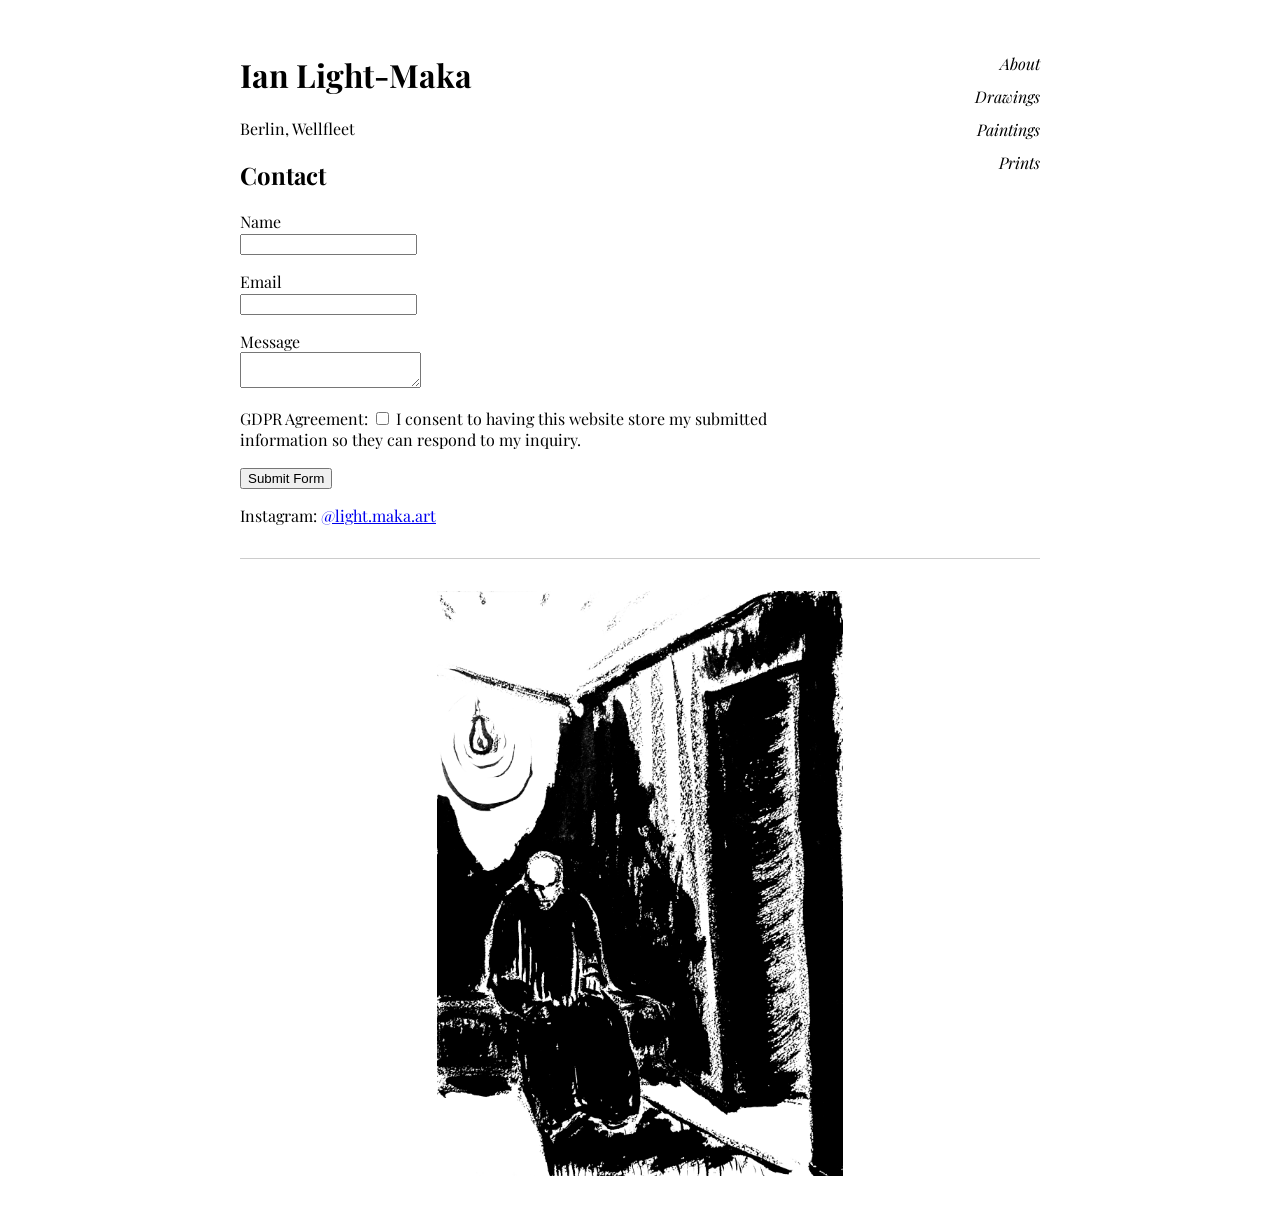
==== index.html @ 049aa605 "adjusted form" ====
<!DOCTYPE html>
<html lang="en">
<head>
    <meta charset="UTF-8">
    <meta name="viewport" content="width=device-width, initial-scale=1.0">
    <title>Artist Portfolio</title>
    <link rel="preconnect" href="https://fonts.googleapis.com">
    <link rel="preconnect" href="https://fonts.gstatic.com" crossorigin>
    <link href="https://fonts.googleapis.com/css2?family=Playfair+Display:wght@400;700&display=swap" rel="stylesheet">
    <style>
        body { font-family: "Playfair Display", Georgia, serif; max-width: 800px; margin: 2rem auto; padding: 0 1rem; }
        .page-layout { display: flex; justify-content: space-between; align-items: flex-start; gap: 3rem; padding-bottom: 1rem; border-bottom: 1px solid #ccc; }
        h1 { font-size: 2em; }
        .contact-info { margin-bottom: 0; }
        .nav-links { display: flex; flex-direction: column; gap: 0.75rem; list-style: none; margin: 0; padding: 0; }
        .nav-links a { color: inherit; text-decoration: none; font-style: italic; font-weight: normal; }
        nav { flex: 0 0 180px; padding-top: 1.34em; text-align: right; }
        .artwork-showcase { display: flex; justify-content: center; margin: 2rem auto 0; }
        .artwork-slideshow { position: relative; width: min(100%, 700px); height: min(65vh, 600px); }
        .artwork-slideshow img { position: absolute; inset: 0; width: 100%; height: 100%; object-fit: contain; opacity: 0; transition: opacity 1s ease-in-out; }
        .artwork-slideshow img.is-visible { opacity: 1; }
        @media (max-width: 600px) { .page-layout { flex-direction: column; gap: 1rem; } nav { flex-basis: auto; padding-top: 0; } }
    </style>
</head>
<body>
    <main class="page-layout">
        <div>
            <h1>Ian Light-Maka</h1>
            <p>Berlin, Wellfleet</p>

            <!-- Contact Information -->
            <section class="contact-info">
                <h2>Contact</h2>
                <form action="https://api.web3forms.com/submit" method="POST">
                    <input type="hidden" name="access_key" value="6701bef3-bb84-4c04-9369-693c3551a00b">
                    <p>
                        <label for="name">Name</label><br>
                        <input type="text" id="name" name="name" required>
                    </p>
                    <p>
                        <label for="email">Email</label><br>
                        <input type="email" id="email" name="email" required>
                    </p>
                    <p>
                        <label for="message">Message</label><br>
                        <textarea id="message" name="message" required></textarea>
                    </p>
                    <p>
                        GDPR Agreement: <input type="checkbox" name="gdpr" value="true" required> I consent to having this website store my submitted information so they can respond to my inquiry.
                    </p>
                    <button type="submit">Submit Form</button>
                </form>
                <p>Instagram: <a href="https://instagram.com/light.maka.art" target="_blank">@light.maka.art</a></p>
            </section>
        </div>

        <!-- Navigation Links to Sub-pages -->
        <nav>
            <ul class="nav-links">
                <li><a href="artist_statement.html">About</a></li>
                <li><a href="drawings.html">Drawings</a></li>
                <li><a href="paintings.html">Paintings</a></li>
                <li><a href="prints.html">Prints</a></li>
            </ul>
        </nav>
    </main>

    <section class="artwork-showcase" aria-label="Selected artwork">
        <div class="artwork-slideshow"></div>
    </section>

    <script>
        const artworkFiles = [
            ["ink_drawings/full/armut_after_kollwitz.jpg", "Drawing: Armut after Kollwitz"],
            ["ink_drawings/full/august_7_20_minutes_2026.jpg", "Drawing: August 7, 20 minutes, 2026"],
            ["ink_drawings/full/fire1.jpg", "Drawing: Fire 1"],
            ["ink_drawings/full/fire2.jpg", "Drawing: Fire 2"],
            ["ink_drawings/full/fire3.jpg", "Drawing: Fire 3"],
            ["ink_drawings/full/P8090996.jpg", "Drawing: P8090996"],
            ["ink_drawings/full/embrace.jpg", "Drawing: Embrace"],
            ["ink_drawings/full/wellfleet_railroad_pilings_2026.jpg", "Drawing: Wellfleet railroad pilings, 2026"],
            ["paintings/full/after_the_burial.jpg", "Painting: After the Burial"],
            ["paintings/full/der_sbahnzug.jpg", "Painting: Der S-Bahnzug"],
            ["prints/full/paar_less_contrast.jpg", "Print: Paar Less Contrast"]
        ];
        const slideshow = document.querySelector(".artwork-slideshow");

        artworkFiles.forEach(([src, alt], index) => {
            const image = document.createElement("img");
            image.src = src;
            image.alt = alt;
            image.className = index === 0 ? "is-visible" : "";
            slideshow.appendChild(image);
        });

        const images = slideshow.querySelectorAll("img");
        let currentImage = 0;

        setInterval(() => {
            images[currentImage].classList.remove("is-visible");
            currentImage = (currentImage + 1) % images.length;
            images[currentImage].classList.add("is-visible");
        }, 7000);
    </script>
</body>
</html>
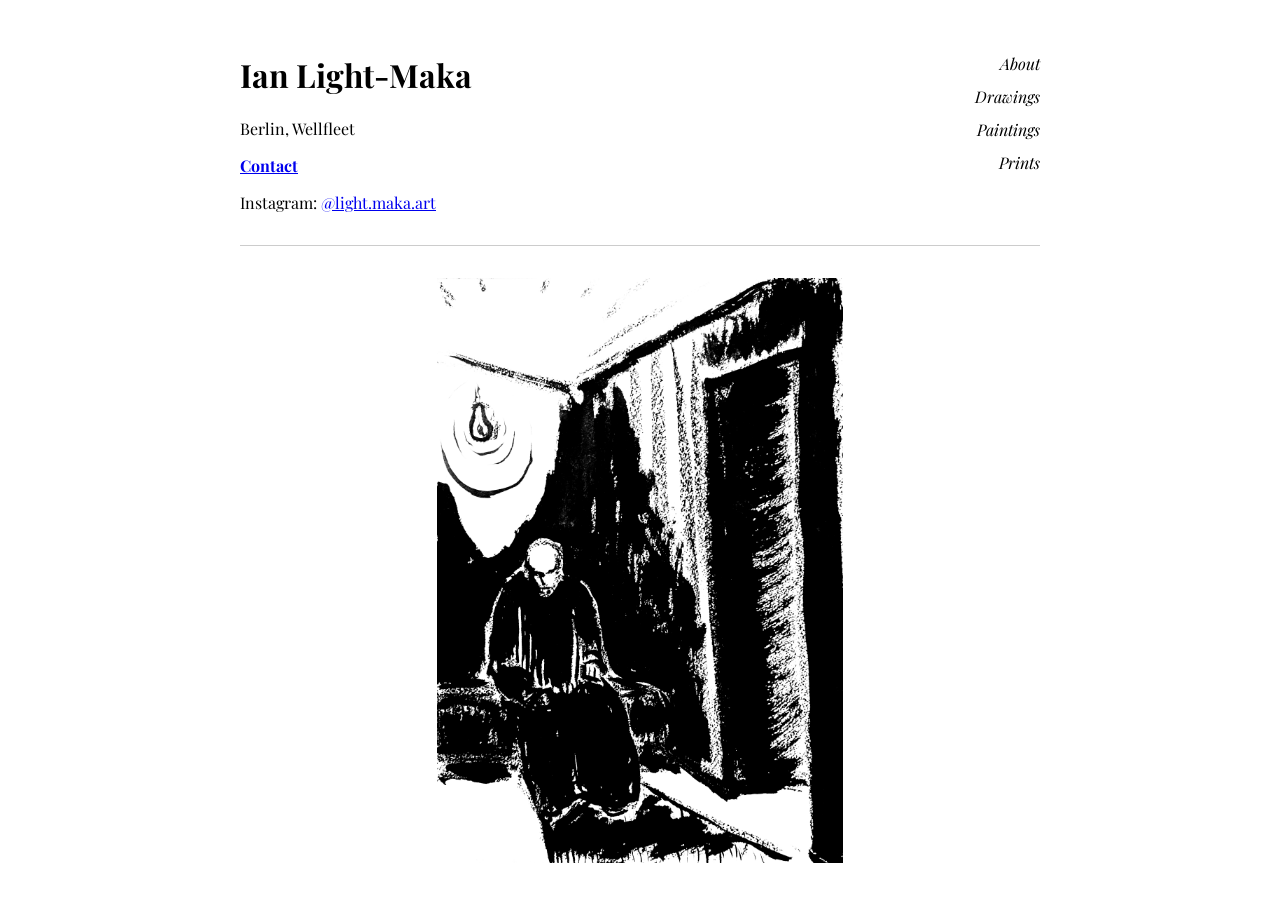
==== commit decf60ea: "adjusted form submission" ====
--- a/index.html
+++ b/index.html
@@ -30,26 +30,7 @@
 
             <!-- Contact Information -->
             <section class="contact-info">
-                <h2>Contact</h2>
-                <form action="https://api.web3forms.com/submit" method="POST">
-                    <input type="hidden" name="access_key" value="6701bef3-bb84-4c04-9369-693c3551a00b">
-                    <p>
-                        <label for="name">Name</label><br>
-                        <input type="text" id="name" name="name" required>
-                    </p>
-                    <p>
-                        <label for="email">Email</label><br>
-                        <input type="email" id="email" name="email" required>
-                    </p>
-                    <p>
-                        <label for="message">Message</label><br>
-                        <textarea id="message" name="message" required></textarea>
-                    </p>
-                    <p>
-                        GDPR Agreement: <input type="checkbox" name="gdpr" value="true" required> I consent to having this website store my submitted information so they can respond to my inquiry.
-                    </p>
-                    <button type="submit">Submit Form</button>
-                </form>
+                <p><strong><a href="contact.html" target="_blank" rel="noopener noreferrer">Contact</a></strong></p>
                 <p>Instagram: <a href="https://instagram.com/light.maka.art" target="_blank">@light.maka.art</a></p>
             </section>
         </div>
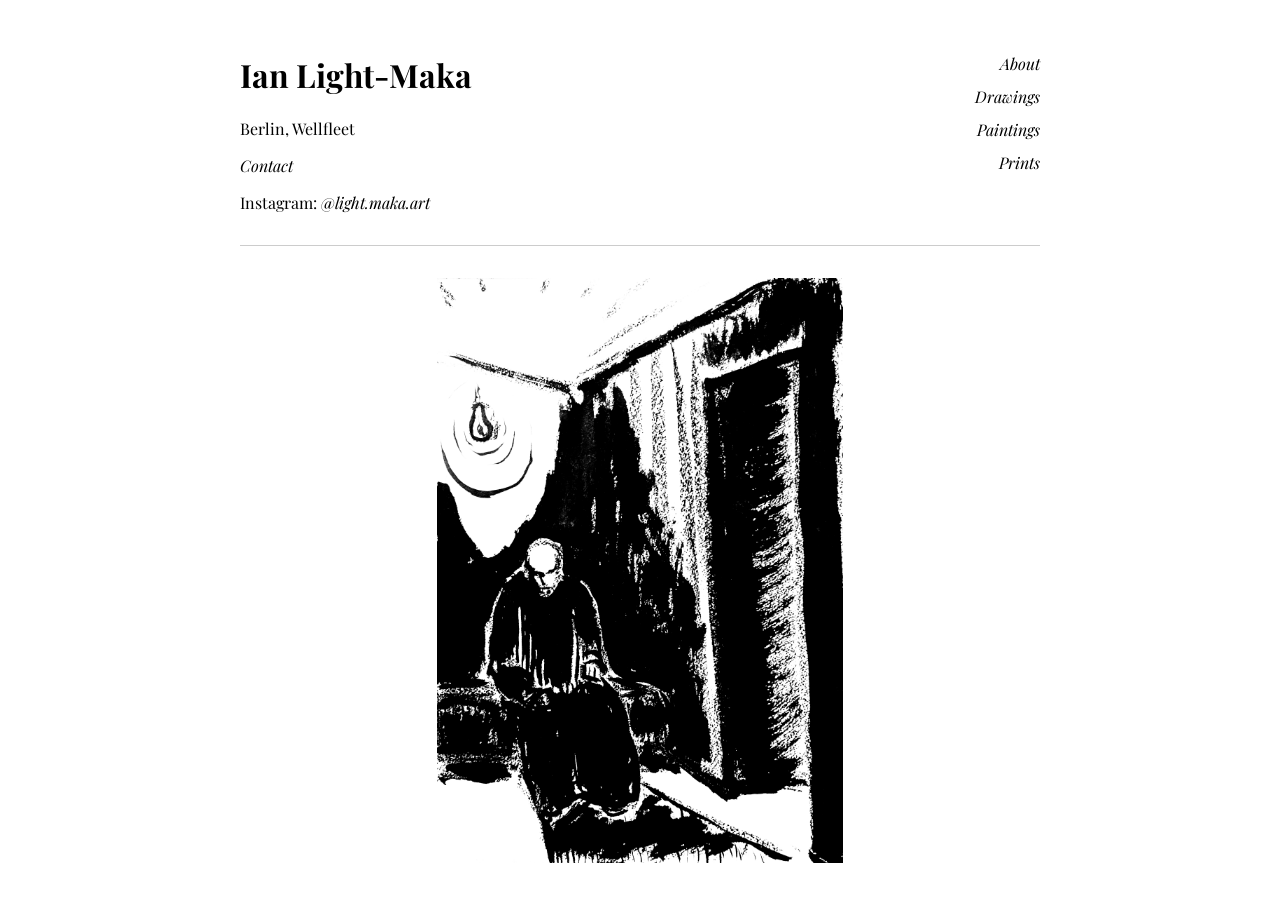
==== commit 65a053bd: "new monotypes" ====
--- a/index.html
+++ b/index.html
@@ -12,6 +12,7 @@
         .page-layout { display: flex; justify-content: space-between; align-items: flex-start; gap: 3rem; padding-bottom: 1rem; border-bottom: 1px solid #ccc; }
         h1 { font-size: 2em; }
         .contact-info { margin-bottom: 0; }
+        .contact-info a { color: inherit; text-decoration: none; font-style: italic; font-weight: normal; }
         .nav-links { display: flex; flex-direction: column; gap: 0.75rem; list-style: none; margin: 0; padding: 0; }
         .nav-links a { color: inherit; text-decoration: none; font-style: italic; font-weight: normal; }
         nav { flex: 0 0 180px; padding-top: 1.34em; text-align: right; }
@@ -30,7 +31,7 @@
 
             <!-- Contact Information -->
             <section class="contact-info">
-                <p><strong><a href="contact.html" target="_blank" rel="noopener noreferrer">Contact</a></strong></p>
+                <p><a href="contact.html" target="_blank" rel="noopener noreferrer">Contact</a></p>
                 <p>Instagram: <a href="https://instagram.com/light.maka.art" target="_blank">@light.maka.art</a></p>
             </section>
         </div>
@@ -62,7 +63,12 @@
             ["ink_drawings/full/wellfleet_railroad_pilings_2026.jpg", "Drawing: Wellfleet railroad pilings, 2026"],
             ["paintings/full/after_the_burial.jpg", "Painting: After the Burial"],
             ["paintings/full/der_sbahnzug.jpg", "Painting: Der S-Bahnzug"],
-            ["prints/full/paar_less_contrast.jpg", "Print: Paar Less Contrast"]
+            ["prints/full/at_a_loss_2026.jpg", "Print: At a Loss, 2026"],
+            ["prints/full/paar_2026.jpg", "Print: Paar, 2026"],
+            ["prints/full/refusal_2026.jpg", "Print: Refusal, 2026"],
+            ["prints/full/striving_2026.jpg", "Print: Striving, 2026"],
+            ["prints/full/the_conversation_2026.jpg", "Print: The Conversation, 2026"],
+            ["prints/full/the_knights_2026.jpg", "Print: The Knights, 2026"]
         ];
         const slideshow = document.querySelector(".artwork-slideshow");
 
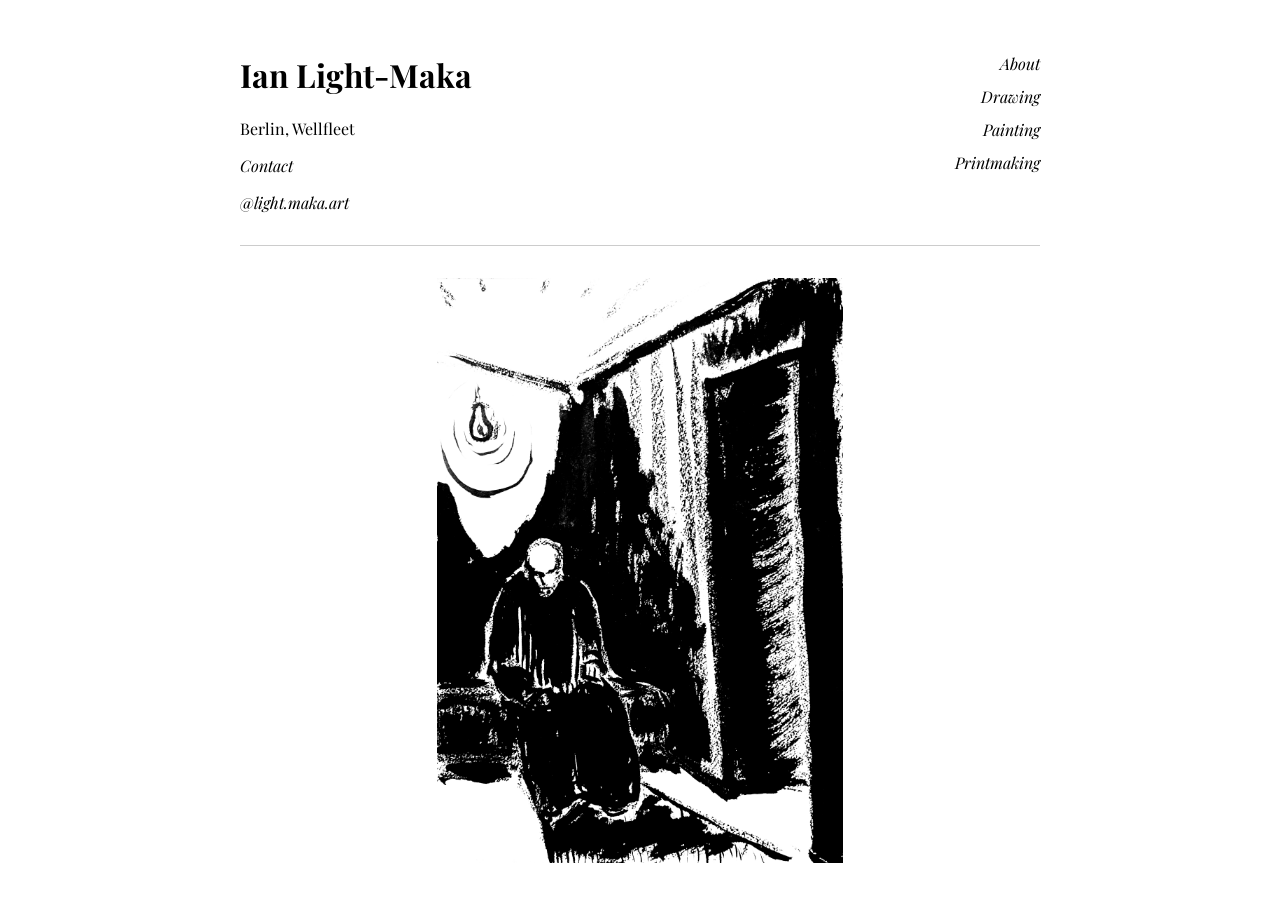
==== commit eefdb080: "adjustment to printmaking page" ====
--- a/index.html
+++ b/index.html
@@ -32,7 +32,7 @@
             <!-- Contact Information -->
             <section class="contact-info">
                 <p><a href="contact.html" target="_blank" rel="noopener noreferrer">Contact</a></p>
-                <p>Instagram: <a href="https://instagram.com/light.maka.art" target="_blank">@light.maka.art</a></p>
+                <p><a href="https://instagram.com/light.maka.art" target="_blank">@light.maka.art</a></p>
             </section>
         </div>
 
@@ -40,9 +40,9 @@
         <nav>
             <ul class="nav-links">
                 <li><a href="artist_statement.html">About</a></li>
-                <li><a href="drawings.html">Drawings</a></li>
-                <li><a href="paintings.html">Paintings</a></li>
-                <li><a href="prints.html">Prints</a></li>
+                <li><a href="drawings.html">Drawing</a></li>
+                <li><a href="paintings.html">Painting</a></li>
+                <li><a href="prints.html">Printmaking</a></li>
             </ul>
         </nav>
     </main>
@@ -58,7 +58,7 @@
             ["ink_drawings/full/fire1.jpg", "Drawing: Fire 1"],
             ["ink_drawings/full/fire2.jpg", "Drawing: Fire 2"],
             ["ink_drawings/full/fire3.jpg", "Drawing: Fire 3"],
-            ["ink_drawings/full/P8090996.jpg", "Drawing: P8090996"],
+            ["ink_drawings/full/january_5_minutes_2026.jpg", "Drawing: January, 5 Minutes"],
             ["ink_drawings/full/embrace.jpg", "Drawing: Embrace"],
             ["ink_drawings/full/wellfleet_railroad_pilings_2026.jpg", "Drawing: Wellfleet railroad pilings, 2026"],
             ["paintings/full/after_the_burial.jpg", "Painting: After the Burial"],
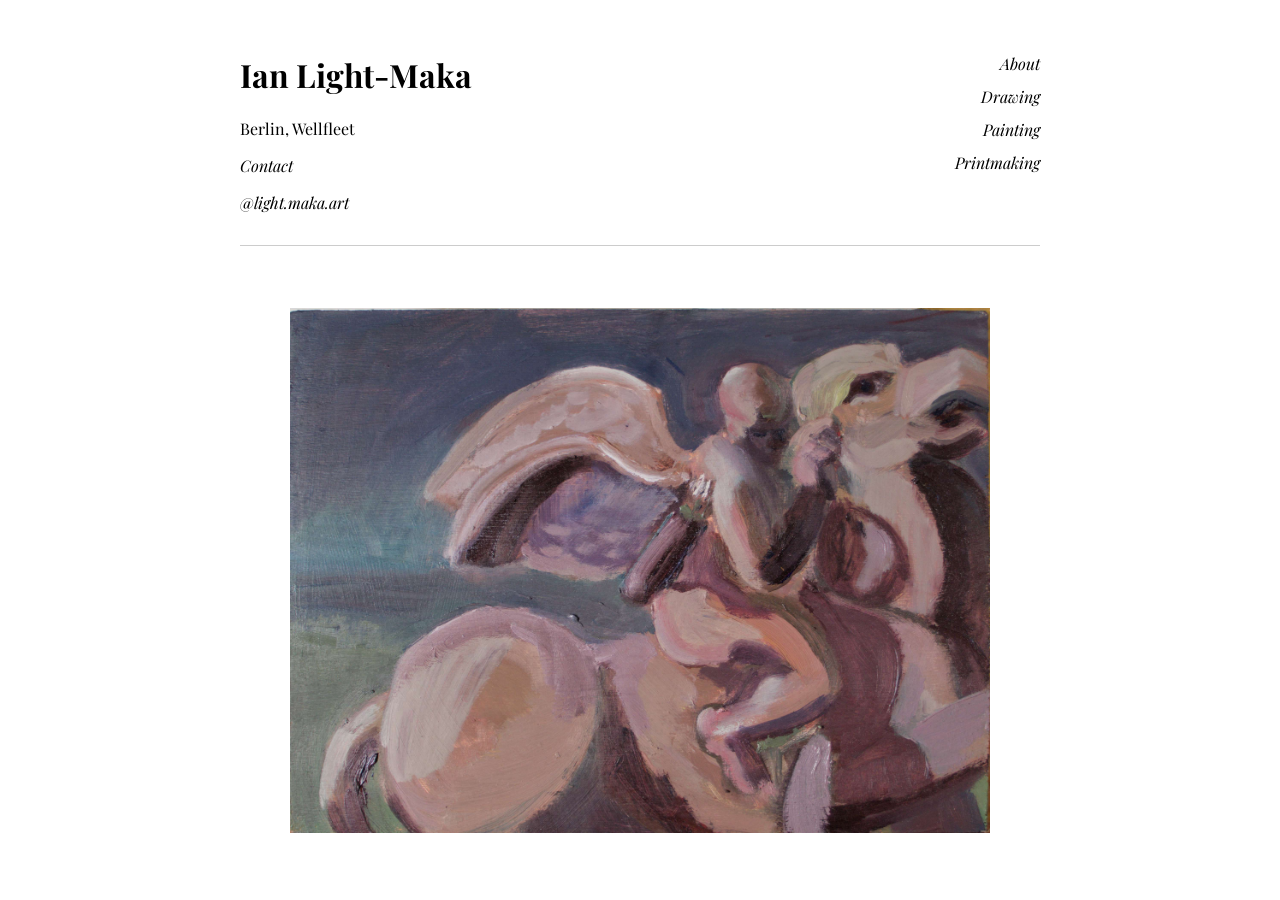
==== commit 5a031d71: "orgo adjustments, new images" ====
--- a/index.html
+++ b/index.html
@@ -3,7 +3,7 @@
 <head>
     <meta charset="UTF-8">
     <meta name="viewport" content="width=device-width, initial-scale=1.0">
-    <title>Artist Portfolio</title>
+    <title>Light-Maka Art</title>
     <link rel="preconnect" href="https://fonts.googleapis.com">
     <link rel="preconnect" href="https://fonts.gstatic.com" crossorigin>
     <link href="https://fonts.googleapis.com/css2?family=Playfair+Display:wght@400;700&display=swap" rel="stylesheet">
@@ -53,22 +53,29 @@
 
     <script>
         const artworkFiles = [
-            ["ink_drawings/full/armut_after_kollwitz.jpg", "Drawing: Armut after Kollwitz"],
-            ["ink_drawings/full/august_7_20_minutes_2026.jpg", "Drawing: August 7, 20 minutes, 2026"],
-            ["ink_drawings/full/fire1.jpg", "Drawing: Fire 1"],
-            ["ink_drawings/full/fire2.jpg", "Drawing: Fire 2"],
-            ["ink_drawings/full/fire3.jpg", "Drawing: Fire 3"],
-            ["ink_drawings/full/january_5_minutes_2026.jpg", "Drawing: January, 5 Minutes"],
-            ["ink_drawings/full/embrace.jpg", "Drawing: Embrace"],
-            ["ink_drawings/full/wellfleet_railroad_pilings_2026.jpg", "Drawing: Wellfleet railroad pilings, 2026"],
-            ["paintings/full/after_the_burial.jpg", "Painting: After the Burial"],
-            ["paintings/full/der_sbahnzug.jpg", "Painting: Der S-Bahnzug"],
-            ["prints/full/at_a_loss_2026.jpg", "Print: At a Loss, 2026"],
-            ["prints/full/paar_2026.jpg", "Print: Paar, 2026"],
-            ["prints/full/refusal_2026.jpg", "Print: Refusal, 2026"],
-            ["prints/full/striving_2026.jpg", "Print: Striving, 2026"],
-            ["prints/full/the_conversation_2026.jpg", "Print: The Conversation, 2026"],
-            ["prints/full/the_knights_2026.jpg", "Print: The Knights, 2026"]
+            ["paintings/thumbs/cherub_2026.jpg", "Painting: Cherub"],
+            ["drawings/thumbs/fire1.jpg", "Drawing: Fire 1"],
+            ["paintings/thumbs/apprehension_2026.jpg", "Painting: Apprehension"],
+            ["drawings/thumbs/armut_after_kollwitz.jpg", "Drawing: Armut after Kollwitz"],
+            ["drawings/thumbs/august_7_20_minutes_2026.jpg", "Drawing: August 7, 20 minutes, 2026"],
+            ["drawings/thumbs/fire2.jpg", "Drawing: Fire 2"],
+            ["drawings/thumbs/fire3.jpg", "Drawing: Fire 3"],
+            ["drawings/thumbs/january_5_minutes_2026.jpg", "Drawing: January, 5 Minutes"],
+            ["drawings/thumbs/embrace.jpg", "Drawing: Embrace"],
+            ["drawings/thumbs/wellfleet_railroad_pilings_2026.jpg", "Drawing: Wellfleet railroad pilings, 2026"],
+            ["drawings/thumbs/riders_in_motion_1_2025.jpg", "Drawing: Riders in Motion I"],
+            ["drawings/thumbs/riders_in_motion_2_2025.jpg", "Drawing: Riders in Motion II"],
+            ["drawings/thumbs/riders_in_motion_3_2025.jpg", "Drawing: Riders in Motion III"],
+            ["drawings/thumbs/the_drunkard_2025.jpg", "Drawing: The Drunkard"],
+            ["paintings/thumbs/after_the_burial.jpg", "Painting: After the Burial"],
+            ["paintings/thumbs/der_sbahnzug.jpg", "Painting: Der S-Bahnzug"],
+            ["paintings/thumbs/alarm_2026.jpg", "Painting: Alarm"],
+            ["prints/thumbs/at_a_loss_2026.jpg", "Print: At a Loss, 2026"],
+            ["prints/thumbs/paar_2026.jpg", "Print: Paar, 2026"],
+            ["prints/thumbs/refusal_2026.jpg", "Print: Refusal, 2026"],
+            ["prints/thumbs/striving_2026.jpg", "Print: Striving, 2026"],
+            ["prints/thumbs/the_conversation_2026.jpg", "Print: The Conversation, 2026"],
+            ["prints/thumbs/the_knights_2026.jpg", "Print: The Knights, 2026"]
         ];
         const slideshow = document.querySelector(".artwork-slideshow");
 
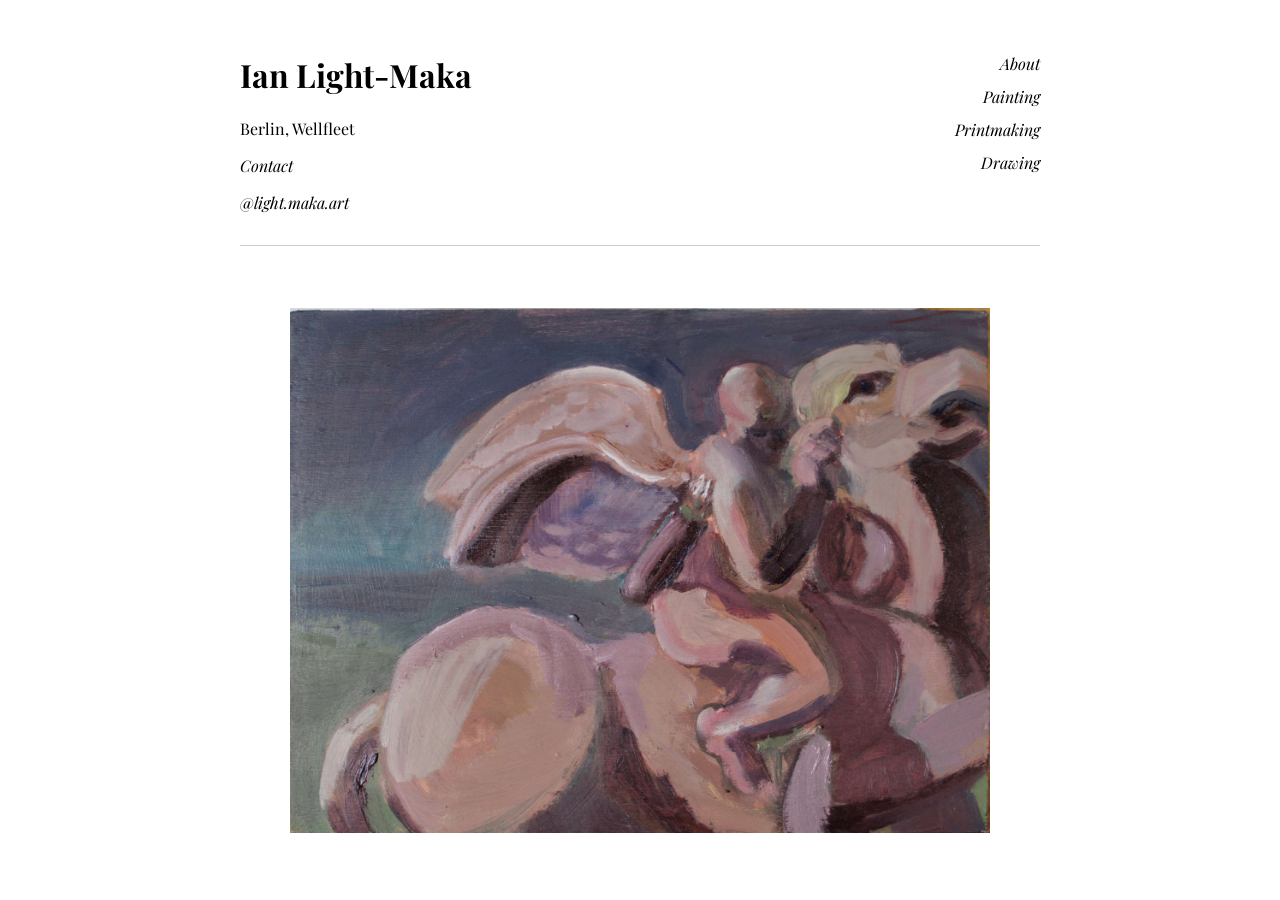
==== commit 7f586a64: "changed order of subpages" ====
--- a/index.html
+++ b/index.html
@@ -40,9 +40,9 @@
         <nav>
             <ul class="nav-links">
                 <li><a href="artist_statement.html">About</a></li>
-                <li><a href="drawings.html">Drawing</a></li>
                 <li><a href="paintings.html">Painting</a></li>
                 <li><a href="prints.html">Printmaking</a></li>
+                <li><a href="drawings.html">Drawing</a></li>
             </ul>
         </nav>
     </main>
